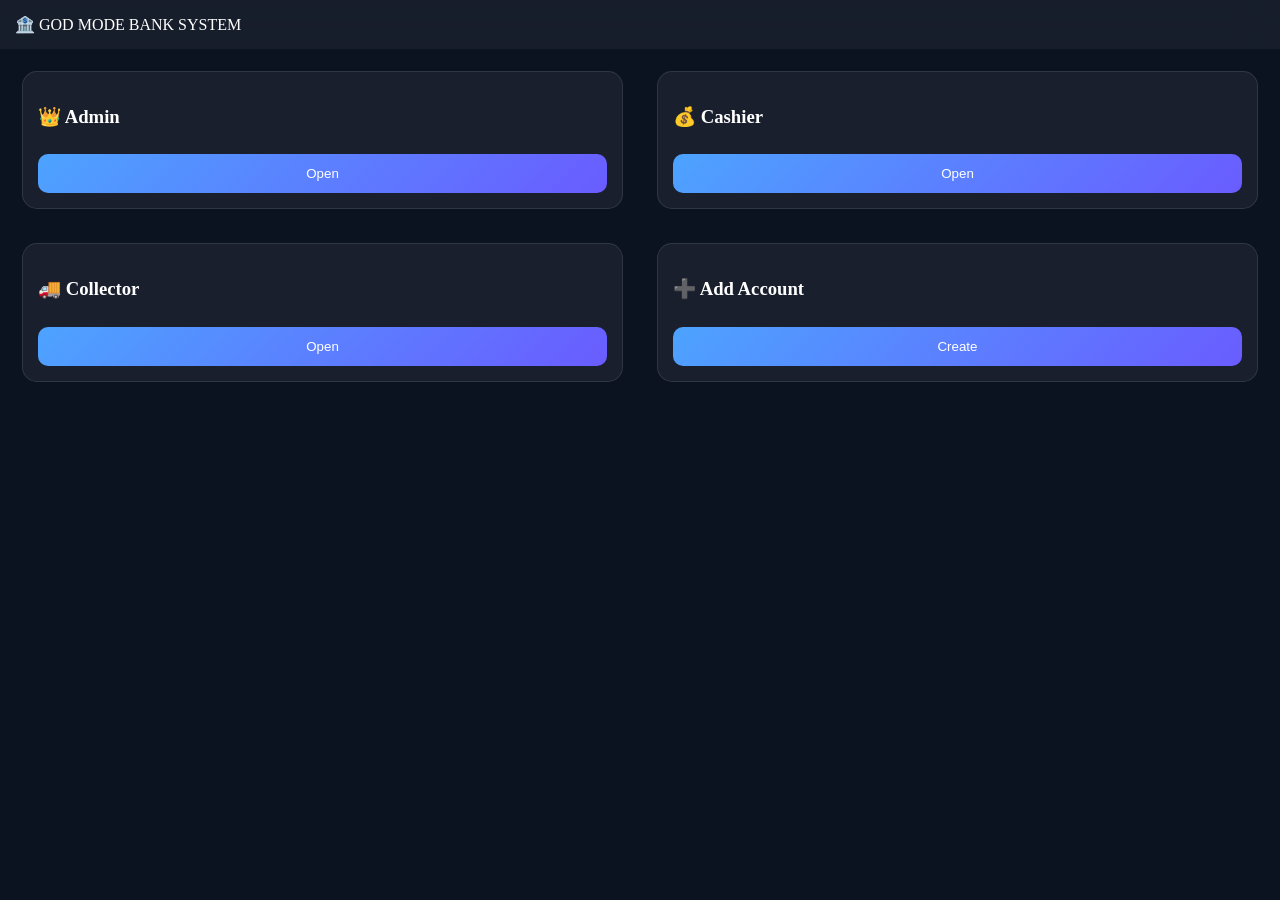
==== index.html @ 2a2dba69 "Add files via upload" ====
<!DOCTYPE html>
<html>
<head>
<meta name="viewport" content="width=device-width, initial-scale=1.0">
<title>🏦 GOD BANK SYSTEM</title>

<style>
body{
  margin:0;
  font-family:Roboto;
  background:#0b1220;
  color:white;
}

/* HEADER */
.header{
  padding:15px;
  background:rgba(255,255,255,0.05);
  backdrop-filter:blur(20px);
}

/* CARD */
.card{
  margin:12px;
  padding:15px;
  border-radius:15px;
  background:rgba(255,255,255,0.06);
  border:1px solid rgba(255,255,255,0.1);
}

/* BUTTON */
button{
  width:100%;
  padding:12px;
  margin-top:8px;
  border:none;
  border-radius:10px;
  background:linear-gradient(135deg,#4da3ff,#6a5cff);
  color:white;
}

/* GRID MENU */
.grid{
  display:grid;
  grid-template-columns:1fr 1fr;
  gap:10px;
  padding:10px;
}
</style>
</head>

<body>

<div class="header">
  🏦 GOD MODE BANK SYSTEM
</div>

<div class="grid">

  <div class="card">
    <h3>👑 Admin</h3>
    <button onclick="go('admin')">Open</button>
  </div>

  <div class="card">
    <h3>💰 Cashier</h3>
    <button onclick="go('cashier')">Open</button>
  </div>

  <div class="card">
    <h3>🚚 Collector</h3>
    <button onclick="go('collector')">Open</button>
  </div>

  <div class="card">
    <h3>➕ Add Account</h3>
    <button onclick="go('register')">Create</button>
  </div>

</div>

<script>
function go(page){
  location.href = page + ".html";
}
</script>

</body>
</html>
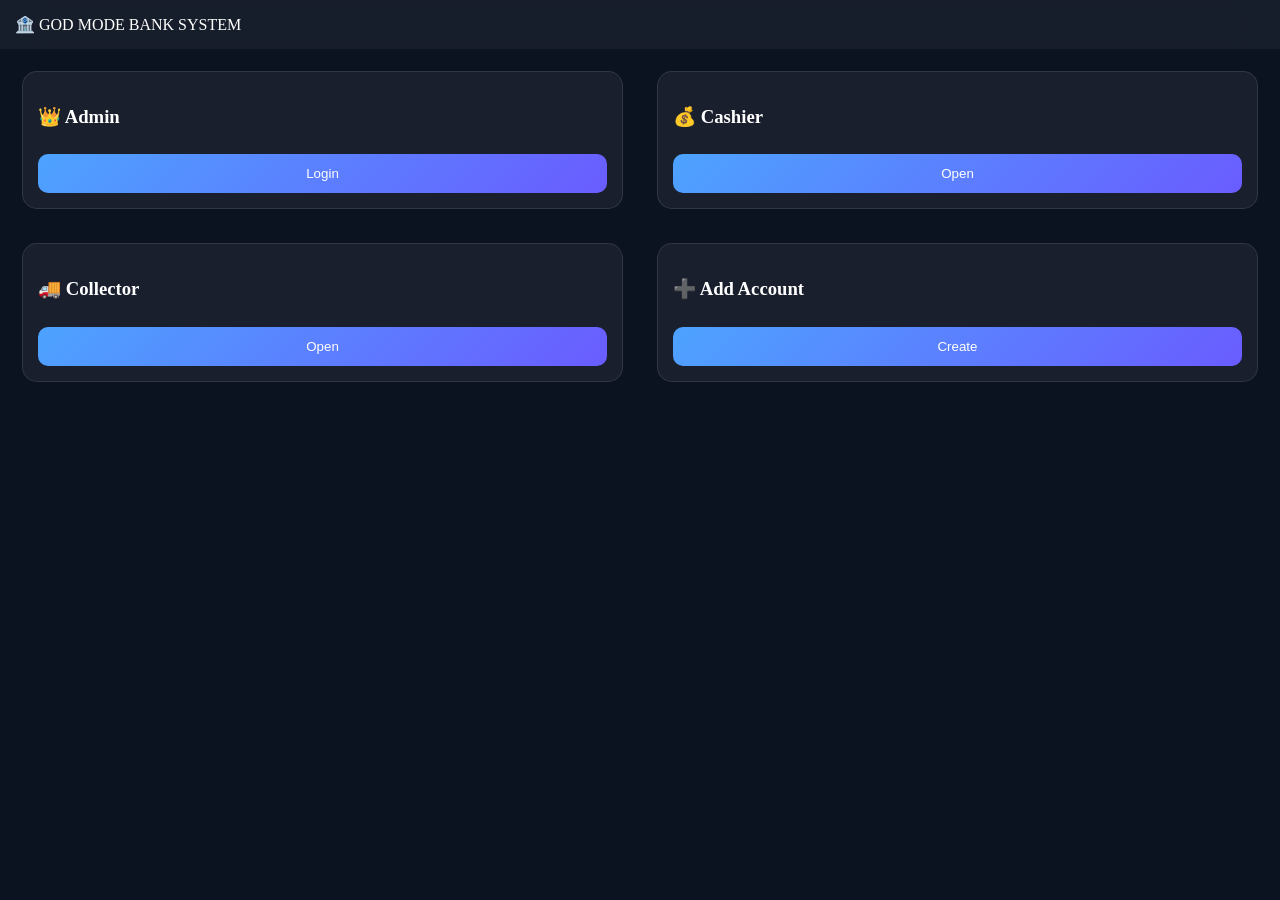
==== commit 288d1f12: "Add files via upload" ====
--- a/index.html
+++ b/index.html
@@ -12,14 +12,12 @@
   color:white;
 }
 
-/* HEADER */
 .header{
   padding:15px;
   background:rgba(255,255,255,0.05);
   backdrop-filter:blur(20px);
 }
 
-/* CARD */
 .card{
   margin:12px;
   padding:15px;
@@ -28,7 +26,6 @@
   border:1px solid rgba(255,255,255,0.1);
 }
 
-/* BUTTON */
 button{
   width:100%;
   padding:12px;
@@ -39,12 +36,39 @@
   color:white;
 }
 
-/* GRID MENU */
 .grid{
   display:grid;
   grid-template-columns:1fr 1fr;
   gap:10px;
   padding:10px;
+}
+
+/* LOGIN MODAL */
+.modal{
+  display:none;
+  position:fixed;
+  top:0;
+  left:0;
+  width:100%;
+  height:100%;
+  background:rgba(0,0,0,0.8);
+  align-items:center;
+  justify-content:center;
+}
+
+.modal-content{
+  background:#111a2e;
+  padding:20px;
+  border-radius:15px;
+  width:80%;
+}
+
+input{
+  width:100%;
+  padding:10px;
+  margin-top:10px;
+  border-radius:10px;
+  border:none;
 }
 </style>
 </head>
@@ -59,7 +83,7 @@
 
   <div class="card">
     <h3>👑 Admin</h3>
-    <button onclick="go('admin')">Open</button>
+    <button onclick="openLogin()">Login</button>
   </div>
 
   <div class="card">
@@ -79,9 +103,43 @@
 
 </div>
 
+<!-- LOGIN MODAL -->
+<div class="modal" id="loginModal">
+  <div class="modal-content">
+    <h3>👑 Admin Login</h3>
+
+    <input id="email" placeholder="Email">
+    <input id="password" type="password" placeholder="Password">
+
+    <button onclick="login()">LOGIN</button>
+    <button onclick="closeLogin()" style="background:#ff4d4d;margin-top:5px;">CLOSE</button>
+  </div>
+</div>
+
 <script>
 function go(page){
   location.href = page + ".html";
+}
+
+function openLogin(){
+  document.getElementById("loginModal").style.display = "flex";
+}
+
+function closeLogin(){
+  document.getElementById("loginModal").style.display = "none";
+}
+
+/* SIMPLE ADMIN LOGIN (DEMO) */
+function login(){
+  let email = document.getElementById("email").value;
+  let pass = document.getElementById("password").value;
+
+  // SIMPLE CHECK (pwede palitan ng Firebase later)
+  if(email === "admin@bank.com" && pass === "admin123"){
+    location.href = "admin.dashboard.html";
+  } else {
+    alert("Invalid admin credentials");
+  }
 }
 </script>
 
